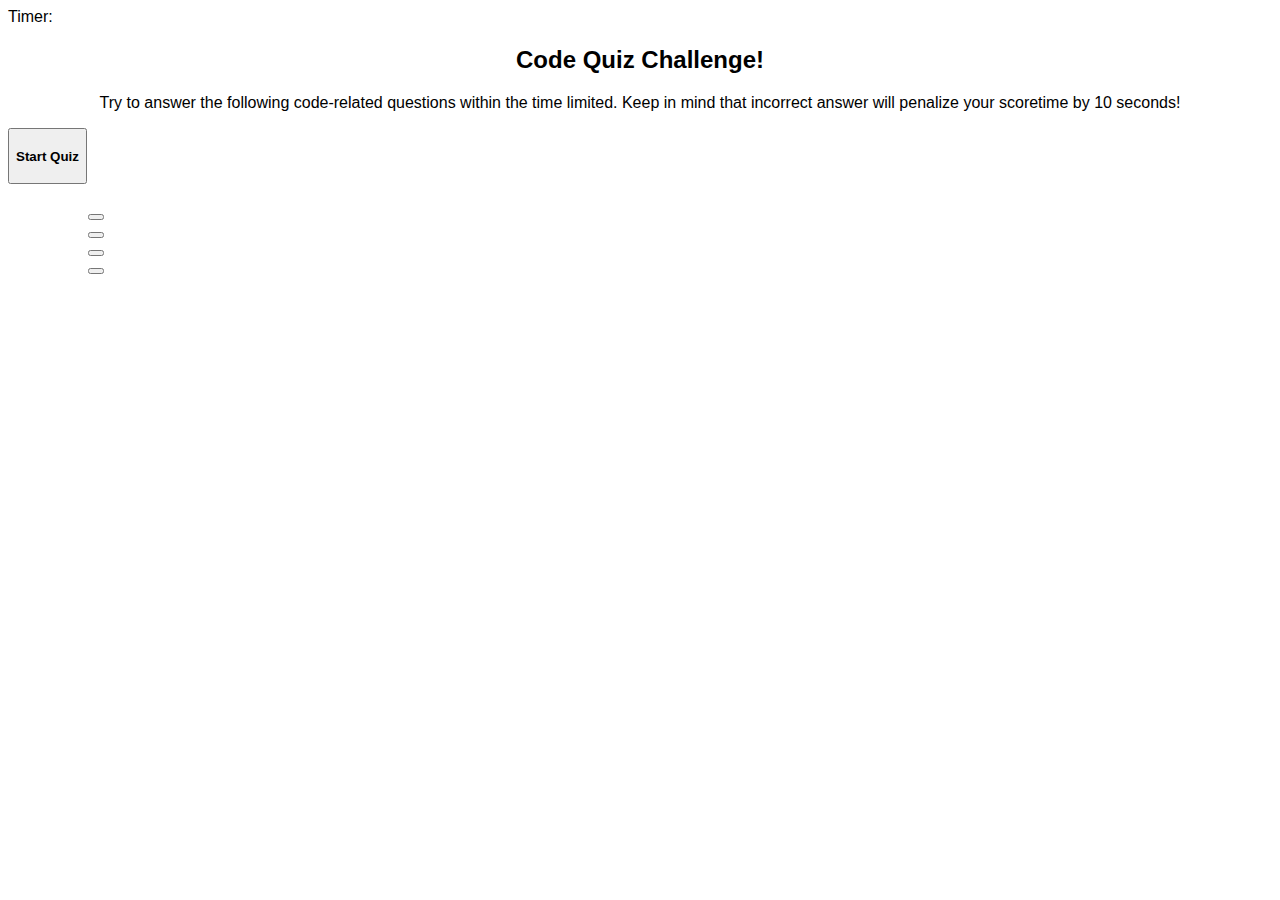
==== index.html @ b9835af9 "modified index.html, *.css and *.js files" ====
<!DOCTYPE html>
<html lang="en">

<head>
    <meta charset="UTF-8">
    <meta http-equiv="X-UA-Compatible" content="IE=edge">
    <meta name="viewport" content="width=device-width, initial-scale=1.0">
    <title>Code Quiz Challenge</title>
</head>

<body>
    <link rel="stylesheet" href="./assets/style.css" />
    <section>
        Timer: <span id="timer"></span>
    </section>
    <section>
        <header>
            <h2>Code Quiz Challenge!</h2>
        </header>
        <p>
            Try to answer the following code-related questions within the time limited.
            Keep in mind that incorrect answer will penalize your scoretime by 10 seconds!
        </p>
        <button id="start-quiz">
            <h4>Start Quiz</h4>

        </button>
    </section>
    <section>
        <h3 class="questions"></h3>
        <ul>
            <ol><button class="answer-1"></button></ol>
            <ol><button class="answer-2"></button></ol>
            <ol><button class="answer-3"></button></ol>
            <ol><button class="answer-4"></button></ol>
        </ul>
    </section>


    <script src="./assets/script.js"></script>
</body>

</html>
---- assets/style.css ----
*{
    font-family: 'Segoe UI', Tahoma, Geneva, Verdana, sans-serif;
    
}

header {
    text-align: center;
}

p {
    text-align: center;
}
#start-quiz {
    display: flex;
    flex-direction: column;
    flex-wrap: wrap;
    justify-content: center;
}
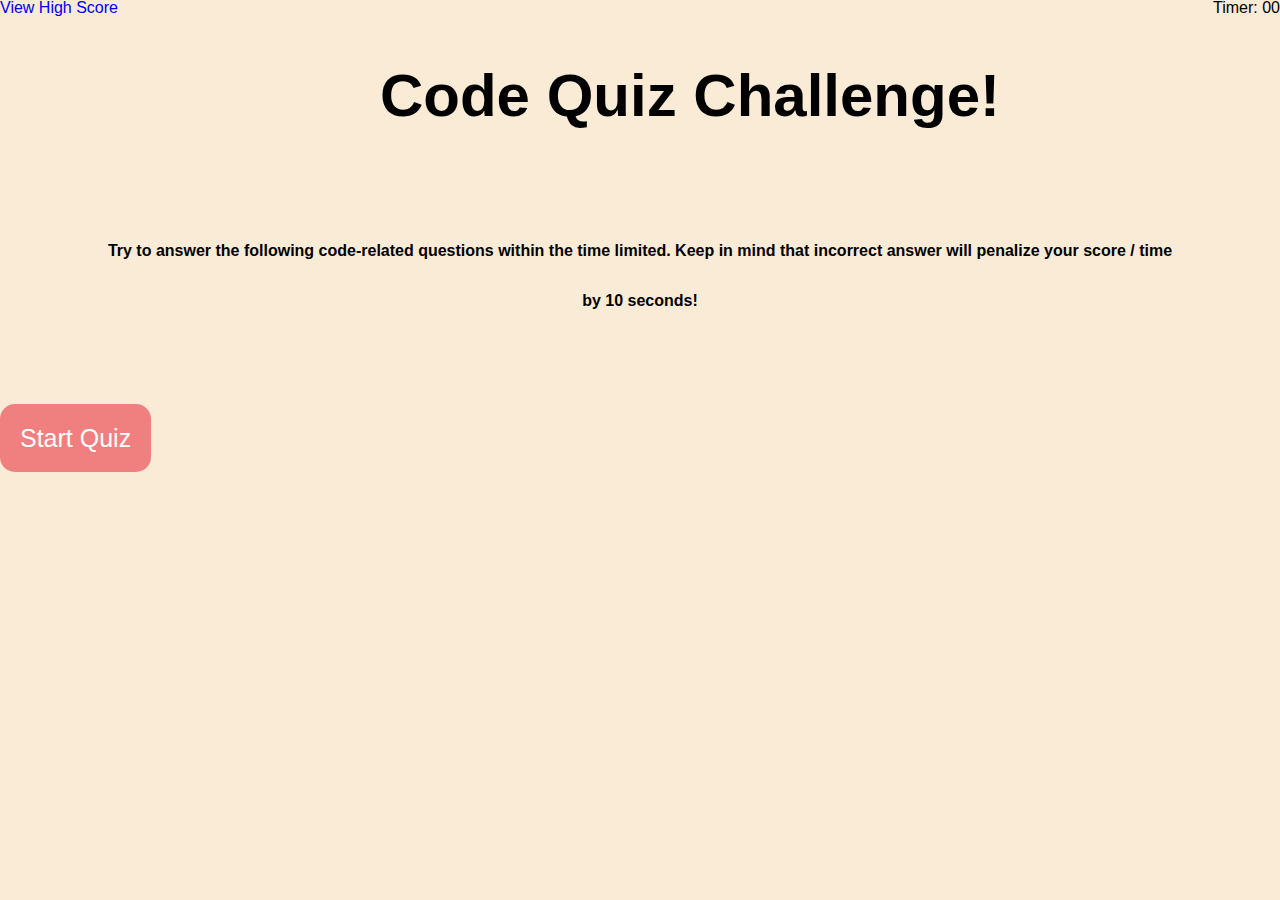
==== commit ca021351: "modified index.html, JS, style.css" ====
--- a/index.html
+++ b/index.html
@@ -6,35 +6,26 @@
     <meta http-equiv="X-UA-Compatible" content="IE=edge">
     <meta name="viewport" content="width=device-width, initial-scale=1.0">
     <title>Code Quiz Challenge</title>
+    <link rel="stylesheet" href="./assets/css/reset.css"/>
+    <link rel="stylesheet" href="./assets/css/style.css"/>
 </head>
 
+
 <body>
-    <link rel="stylesheet" href="./assets/style.css" />
-    <section>
-        Timer: <span id="timer"></span>
-    </section>
-    <section>
-        <header>
-            <h2>Code Quiz Challenge!</h2>
-        </header>
-        <p>
-            Try to answer the following code-related questions within the time limited.
-            Keep in mind that incorrect answer will penalize your scoretime by 10 seconds!
-        </p>
-        <button id="start-quiz">
-            <h4>Start Quiz</h4>
+    <nav id="navmenu">
+        <a href="view-score.html" id="view-score">View High Score</a>
+        <span id="timer">Timer: 00 </span>
+    </nav>
+    <header>
+        <h1>Code Quiz Challenge!</h1>
+    </header>
+    <h3>Try to answer the following code-related questions within the time limited.
+        Keep in mind that incorrect answer will penalize your score / time by 10 seconds!
+    </h3>
+    <div>
+        <a href="quiz.html" class="btn">Start Quiz</a>
 
-        </button>
-    </section>
-    <section>
-        <h3 class="questions"></h3>
-        <ul>
-            <ol><button class="answer-1"></button></ol>
-            <ol><button class="answer-2"></button></ol>
-            <ol><button class="answer-3"></button></ol>
-            <ol><button class="answer-4"></button></ol>
-        </ul>
-    </section>
+    </div>
 
 
     <script src="./assets/script.js"></script>
--- a/assets/css/style.css
+++ b/assets/css/style.css
@@ -0,0 +1,60 @@
+*{
+    font-family: 'Lato', sans-serif;
+    background-color: antiquewhite;
+}
+
+#navmenu {
+    display: flex;
+    justify-content: space-between;
+
+}
+
+
+h1{
+    width: 100%;
+    display: flex;
+    flex-direction: row;
+    padding: auto;
+    margin: 50px;
+    font-size: 20px;
+    text-decoration: none;
+    justify-content: center;
+    align-items: center;
+    font-size: 60px;
+}
+
+h3 {
+    line-height: 50px;
+    margin: 100px;
+    display: flex;
+    flex-direction: row;
+    justify-content: center;
+    align-items: center;
+    text-align: center;
+}
+.btn {
+    font-size: 25px;
+    padding: 20px;
+    width:50px;
+    display: flexbox;
+    flex-direction: row;
+    justify-content:center ;
+    align-content: center;
+    color:white;
+    background-color: lightcoral;
+    border-radius: 15px;
+    text-decoration: none;
+
+}
+
+.btn:hover {
+    cursor: pointer;
+    color: orange;
+    
+}   
+
+@media screen and (max-width: 700px) {
+    .row {
+        flex-direction: column;
+    }
+}